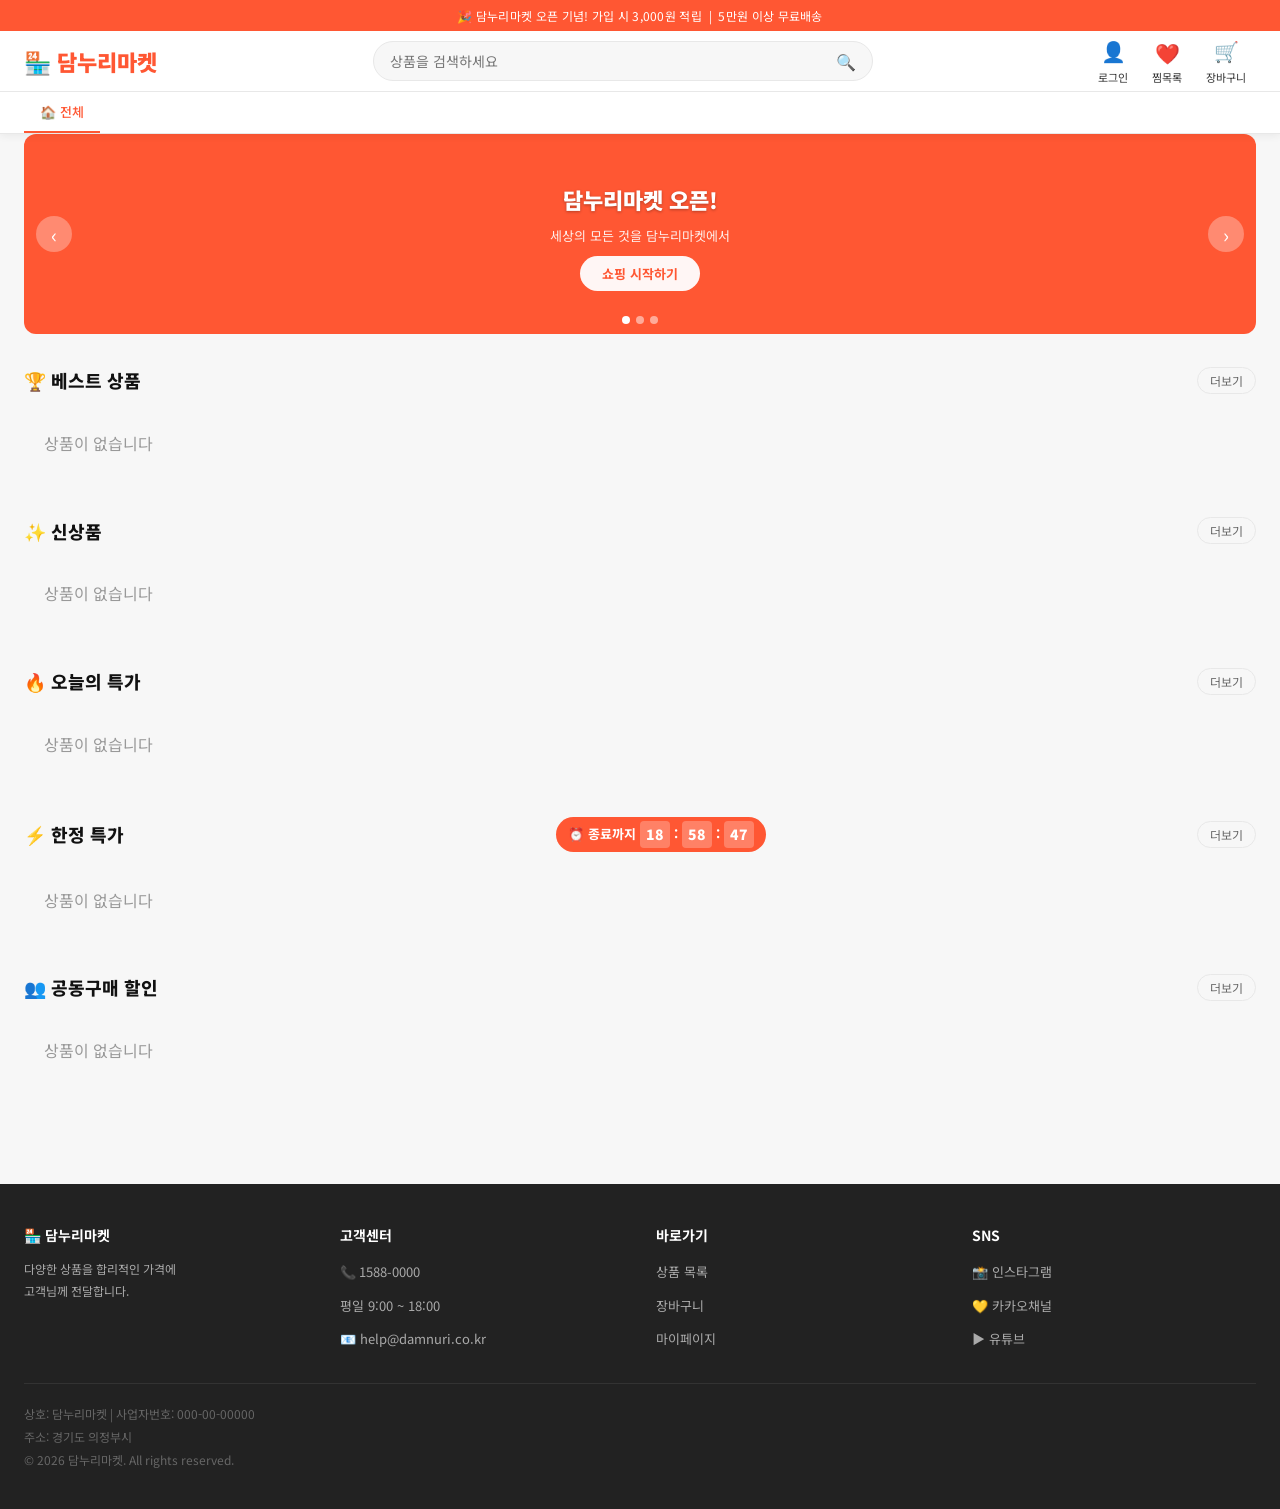
==== index.html @ 6e429907 "Update index.html" ====
<!DOCTYPE html>
<html lang="ko">
<head>
  <meta charset="UTF-8">
  <meta http-equiv="Content-Security-Policy" content="upgrade-insecure-requests">
  <meta name="viewport" content="width=device-width, initial-scale=1.0">
  <title>담누리마켓 - 종합쇼핑몰</title>
  <link rel="preconnect" href="https://fonts.googleapis.com">
  <link href="https://fonts.googleapis.com/css2?family=Noto+Sans+KR:wght@300;400;500;600;700;800;900&display=swap" rel="stylesheet">
  <link rel="stylesheet" href="css/style.css">
  <style>
    .header-nav { overflow: visible !important; position: relative; z-index: 200; }
    .nav-inner  { overflow: visible !important; }
    .nav-item-wrap { position: relative; display: inline-block; }
    .nav-dropdown {
      display: none; position: absolute; top: 100%; left: 50%;
      transform: translateX(-50%);
      background: #fff; border: 1px solid #e8e8e8; border-radius: 10px;
      box-shadow: 0 8px 24px rgba(0,0,0,0.15);
      min-width: 130px; z-index: 9999; padding: 6px 0;
    }
    .nav-item-wrap:hover .nav-dropdown { display: block; }
    .nav-dropdown::before {
      content:''; position:absolute; top:-6px; left:50%; transform:translateX(-50%);
      border-left:6px solid transparent; border-right:6px solid transparent;
      border-bottom:6px solid #e8e8e8;
    }
    .nav-dropdown::after {
      content:''; position:absolute; top:-5px; left:50%; transform:translateX(-50%);
      border-left:6px solid transparent; border-right:6px solid transparent;
      border-bottom:6px solid #fff;
    }
    .nav-dropdown-item {
      display:block; width:100%; padding:8px 16px; font-size:13px; font-weight:500;
      color:#333; background:none; border:none; text-align:left; cursor:pointer;
      white-space:nowrap; font-family:'Noto Sans KR',sans-serif;
    }
    .nav-dropdown-item:hover { background:#fff3f0; color:#FF5733; }
    .nav-item.has-sub::after { content:' ▾'; font-size:10px; opacity:0.6; }
    .flash-header {
      display: flex; align-items: center; justify-content: space-between;
      margin-bottom: 16px;
    }
    .flash-timer {
      display: flex; align-items: center; gap: 4px;
      background: #FF5733; color: #fff;
      padding: 4px 12px; border-radius: 20px;
      font-size: 13px; font-weight: 700;
    }
    .timer-block {
      background: rgba(255,255,255,0.25); border-radius: 4px;
      padding: 2px 6px; font-size: 14px; font-weight: 900;
      min-width: 26px; text-align: center;
    }
    .group-buy-card {
      background: #fff; border: 1px solid #e8e8e8; border-radius: 12px;
      overflow: hidden; cursor: pointer;
      transition: transform 0.2s, box-shadow 0.2s;
    }
    .group-buy-card:hover { transform: translateY(-3px); box-shadow: 0 8px 20px rgba(0,0,0,0.1); }
    .group-buy-img  { width:100%; aspect-ratio:1; object-fit:cover; display:block; }
    .group-buy-info { padding: 12px; }
    .group-buy-badge {
      display: inline-block; background: #4CAF50; color: #fff;
      font-size: 11px; font-weight: 700; padding: 2px 8px;
      border-radius: 4px; margin-bottom: 6px;
    }
    .group-buy-name  { font-size:14px; font-weight:700; margin-bottom:6px; line-height:1.4; }
    .group-buy-bar   { height:6px; background:#f0f0f0; border-radius:3px; overflow:hidden; margin:8px 0 4px; }
    .group-buy-fill  { height:100%; background:linear-gradient(90deg,#4CAF50,#8BC34A); border-radius:3px; }
    .group-buy-pct   { display:flex; justify-content:space-between; font-size:11px; color:#999; }
    .group-buy-price { display:flex; align-items:baseline; gap:6px; margin-top:6px; }
    .group-buy-sale  { font-size:16px; font-weight:900; color:#FF5733; }
    .group-buy-original { font-size:12px; color:#999; text-decoration:line-through; }
    .group-buy-discount { font-size:12px; font-weight:700; color:#FF5733; }
  </style>
</head>
<body>

<!-- HEADER -->
<header class="header">
  <div class="header-notice">
    🎉 담누리마켓 오픈 기념! 가입 시 3,000원 적립 &nbsp;|&nbsp; 5만원 이상 무료배송
  </div>
  <div class="header-main">
    <a href="index.html" class="header-logo">
      <span>🏪</span><span id="store-name">담누리마켓</span>
    </a>
    <div class="header-search">
      <div class="search-bar" onclick="Search.open()">
        <input type="text" placeholder="상품을 검색하세요" readonly>
        <button>🔍</button>
      </div>
    </div>
    <div class="header-icons">
      <a href="mypage.html" class="header-icon"><span class="icon-emoji">👤</span><span>로그인</span></a>
      <button class="header-icon" onclick="alert('찜목록 기능은 로그인 후 사용 가능합니다')">
        <span class="icon-emoji">❤️</span><span>찜목록</span>
      </button>
      <a href="cart.html" class="header-icon">
        <span class="icon-emoji">🛒</span><span>장바구니</span>
        <span class="cart-badge">0</span>
      </a>
    </div>
  </div>
  <nav class="header-nav">
    <div class="nav-inner" id="main-nav">
      <div class="nav-item-wrap">
        <button class="nav-item active" onclick="location.href='products.html'">🏠 전체</button>
      </div>
    </div>
  </nav>
</header>

<!-- 검색 모달 -->
<div class="search-modal" id="search-modal">
  <div class="search-modal-box">
    <div class="search-modal-header">
      <span>🔍</span>
      <input type="text" class="search-modal-input" id="search-input"
        placeholder="어떤 상품을 찾으시나요?"
        oninput="Search.run(this.value)"
        onkeydown="if(event.key==='Escape') Search.close()">
      <button class="search-modal-close" onclick="Search.close()">✕</button>
    </div>
    <div id="search-results"><p class="search-empty">검색어를 입력하세요</p></div>
  </div>
</div>

<main>
  <div class="main-wrap">

    <!-- 배너 (구글시트 연동) -->
    <div id="banner-wrap" style="overflow:hidden;border-radius:12px;position:relative;margin-bottom:32px;height:200px;background:#eee;">
      <div id="banner-slider" style="display:flex;height:200px;transition:transform 0.4s ease;"></div>
      <button onclick="BC.prev()" style="position:absolute;left:12px;top:50%;transform:translateY(-50%);background:rgba(255,255,255,0.3);border:none;border-radius:50%;width:36px;height:36px;font-size:20px;cursor:pointer;color:#fff;z-index:10;">&#8249;</button>
      <button onclick="BC.next()" style="position:absolute;right:12px;top:50%;transform:translateY(-50%);background:rgba(255,255,255,0.3);border:none;border-radius:50%;width:36px;height:36px;font-size:20px;cursor:pointer;color:#fff;z-index:10;">&#8250;</button>
      <div id="banner-dots" style="position:absolute;bottom:10px;left:50%;transform:translateX(-50%);display:flex;gap:6px;z-index:10;"></div>
    </div>

    <!-- 베스트 상품 -->
    <section class="section">
      <div class="section-header">
        <h2 class="section-title">🏆 베스트 상품</h2>
        <button class="section-more" onclick="location.href='products.html?filter=best'">더보기</button>
      </div>
      <div class="product-grid" id="best-products">
        <div class="skeleton skeleton-card"></div>
        <div class="skeleton skeleton-card"></div>
        <div class="skeleton skeleton-card"></div>
        <div class="skeleton skeleton-card"></div>
      </div>
    </section>

    <!-- 신상품 -->
    <section class="section">
      <div class="section-header">
        <h2 class="section-title">✨ 신상품</h2>
        <button class="section-more" onclick="location.href='products.html?filter=new'">더보기</button>
      </div>
      <div class="product-grid" id="new-products">
        <div class="skeleton skeleton-card"></div>
        <div class="skeleton skeleton-card"></div>
        <div class="skeleton skeleton-card"></div>
        <div class="skeleton skeleton-card"></div>
      </div>
    </section>

    <!-- 오늘의 특가 -->
    <section class="section">
      <div class="section-header">
        <h2 class="section-title">🔥 오늘의 특가</h2>
        <button class="section-more" onclick="location.href='products.html?filter=sale'">더보기</button>
      </div>
      <div class="product-grid" id="sale-products">
        <div class="skeleton skeleton-card"></div>
        <div class="skeleton skeleton-card"></div>
        <div class="skeleton skeleton-card"></div>
        <div class="skeleton skeleton-card"></div>
      </div>
    </section>

    <!-- 한정 특가 -->
    <section class="section">
      <div class="flash-header">
        <h2 class="section-title">⚡ 한정 특가</h2>
        <div class="flash-timer">
          ⏰ 종료까지
          <span class="timer-block" id="timer-h">00</span>:
          <span class="timer-block" id="timer-m">00</span>:
          <span class="timer-block" id="timer-s">00</span>
        </div>
        <button class="section-more" onclick="location.href='products.html?filter=sale'">더보기</button>
      </div>
      <div class="product-grid" id="flash-products">
        <div class="skeleton skeleton-card"></div>
        <div class="skeleton skeleton-card"></div>
        <div class="skeleton skeleton-card"></div>
        <div class="skeleton skeleton-card"></div>
      </div>
    </section>

    <!-- 공동구매 -->
    <section class="section">
      <div class="section-header">
        <h2 class="section-title">👥 공동구매 할인</h2>
        <button class="section-more" onclick="location.href='products.html'">더보기</button>
      </div>
      <div class="product-grid" id="group-products">
        <div class="skeleton skeleton-card"></div>
        <div class="skeleton skeleton-card"></div>
        <div class="skeleton skeleton-card"></div>
        <div class="skeleton skeleton-card"></div>
      </div>
    </section>

  </div>
</main>

<!-- FOOTER -->
<footer class="footer">
  <div class="footer-inner">
    <div>
      <h4 id="footer-store-name">🏪 담누리마켓</h4>
      <p style="font-size:12px;line-height:1.8;margin-top:8px;color:#aaa;">
        다양한 상품을 합리적인 가격에<br>고객님께 전달합니다.
      </p>
    </div>
    <div>
      <h4>고객센터</h4>
      <ul>
        <li><a href="#" id="footer-phone">📞 1588-0000</a></li>
        <li><a href="#">평일 9:00 ~ 18:00</a></li>
        <li><a href="#" id="footer-email">📧 help@damnuri.co.kr</a></li>
      </ul>
    </div>
    <div>
      <h4>바로가기</h4>
      <ul>
        <li><a href="products.html">상품 목록</a></li>
        <li><a href="cart.html">장바구니</a></li>
        <li><a href="mypage.html">마이페이지</a></li>
      </ul>
    </div>
    <div>
      <h4>SNS</h4>
      <ul>
        <li><a href="#">📸 인스타그램</a></li>
        <li><a href="#">💛 카카오채널</a></li>
        <li><a href="#">▶ 유튜브</a></li>
      </ul>
    </div>
  </div>

  <!-- 사업자 정보 (구글시트 자동 반영) -->
  <div class="footer-bottom">
    <p id="footer-biz">상호: 담누리마켓 | 사업자번호: 000-00-00000</p>
    <p id="footer-addr" style="margin-top:4px;">주소: 경기도 의정부시</p>
    <p id="footer-copy" style="margin-top:4px;">© 2026 담누리마켓. All rights reserved.</p>
  </div>
</footer>

<!-- 스크립트 (인라인 없음 - CSP 안전) -->
<script src="js/config.js"></script>
<script src="js/sheets.js"></script>
<script src="js/app.js"></script>
<script src="js/main.js"></script>

</body>
</html>
---- css/style.css ----
/* ============================================================
   🎨 메인 스타일시트 - style.css
   ============================================================ */

/* ---- CSS 변수 (테마 설정) ---- */
:root {
  --accent: #FF5733;
  --accent-dark: #E04020;
  --accent-light: #fff5f3;
  --black: #111111;
  --gray-dark: #333333;
  --gray: #666666;
  --gray-light: #999999;
  --border: #e8e8e8;
  --bg: #f7f7f7;
  --white: #ffffff;
  --radius: 10px;
  --shadow: 0 2px 16px rgba(0,0,0,0.08);
  --shadow-hover: 0 8px 32px rgba(0,0,0,0.14);
  --transition: all 0.25s ease;
  --header-h: 60px;
  --font-main: 'Noto Sans KR', sans-serif;
}

/* ---- 기본 리셋 ---- */
*, *::before, *::after { box-sizing: border-box; margin: 0; padding: 0; }
html { scroll-behavior: smooth; }
body {
  font-family: var(--font-main);
  color: var(--black);
  background: var(--bg);
  line-height: 1.6;
  -webkit-font-smoothing: antialiased;
}
a { color: inherit; text-decoration: none; }
img { max-width: 100%; display: block; }
button { cursor: pointer; font-family: var(--font-main); }
input, select { font-family: var(--font-main); }
ul { list-style: none; }

/* ============================================================
   HEADER
   ============================================================ */
.header {
  position: sticky;
  top: 0;
  z-index: 500;
  background: var(--white);
  border-bottom: 1px solid var(--border);
  box-shadow: 0 2px 8px rgba(0,0,0,0.06);
}

/* 상단 공지 바 */
.header-notice {
  background: var(--accent);
  color: #fff;
  text-align: center;
  font-size: 12px;
  padding: 6px 16px;
  letter-spacing: 0.3px;
}

/* 메인 헤더 */
.header-main {
  display: flex;
  align-items: center;
  gap: 16px;
  padding: 0 24px;
  height: var(--header-h);
  max-width: 1280px;
  margin: 0 auto;
}

.header-logo {
  font-size: 22px;
  font-weight: 900;
  color: var(--accent);
  white-space: nowrap;
  display: flex;
  align-items: center;
  gap: 6px;
  flex-shrink: 0;
}

/* 검색바 */
.header-search {
  flex: 1;
  max-width: 500px;
  margin: 0 auto;
}
.search-bar {
  display: flex;
  align-items: center;
  background: var(--bg);
  border: 1.5px solid var(--border);
  border-radius: 24px;
  padding: 0 16px;
  height: 40px;
  transition: var(--transition);
}
.search-bar:focus-within {
  border-color: var(--accent);
  background: #fff;
  box-shadow: 0 0 0 3px rgba(255,87,51,0.08);
}
.search-bar input {
  flex: 1;
  border: none;
  background: none;
  outline: none;
  font-size: 14px;
  color: var(--black);
}
.search-bar button {
  background: none;
  border: none;
  font-size: 16px;
  color: var(--gray);
  padding: 0;
}

/* 헤더 아이콘 */
.header-icons {
  display: flex;
  align-items: center;
  gap: 4px;
  flex-shrink: 0;
}
.header-icon {
  position: relative;
  display: flex;
  flex-direction: column;
  align-items: center;
  gap: 2px;
  padding: 6px 10px;
  border: none;
  background: none;
  color: var(--gray-dark);
  font-size: 11px;
  border-radius: 8px;
  transition: var(--transition);
}
.header-icon:hover { background: var(--bg); color: var(--accent); }
.header-icon .icon-emoji { font-size: 20px; }
.cart-badge {
  position: absolute;
  top: 2px; right: 4px;
  background: var(--accent);
  color: #fff;
  font-size: 10px;
  font-weight: 700;
  width: 18px; height: 18px;
  border-radius: 50%;
  display: none;
  align-items: center;
  justify-content: center;
  border: 2px solid #fff;
}

/* 카테고리 네비 */
.header-nav {
  border-top: 1px solid var(--border);
  background: var(--white);
}
.nav-inner {
  max-width: 1280px;
  margin: 0 auto;
  padding: 0 24px;
  display: flex;
  align-items: center;
  gap: 0;
  overflow-x: auto;
  scrollbar-width: none;
}
.nav-inner::-webkit-scrollbar { display: none; }
.nav-item {
  display: flex;
  align-items: center;
  gap: 4px;
  padding: 10px 16px;
  font-size: 13px;
  font-weight: 500;
  color: var(--gray-dark);
  border: none;
  background: none;
  white-space: nowrap;
  border-bottom: 2px solid transparent;
  transition: var(--transition);
}
.nav-item:hover, .nav-item.active {
  color: var(--accent);
  border-bottom-color: var(--accent);
}

/* ============================================================
   메인 레이아웃
   ============================================================ */
.main-wrap {
  max-width: 1280px;
  margin: 0 auto;
  padding: 0 24px 60px;
}

/* ============================================================
   히어로 배너 슬라이더
   ============================================================ */
.banner-wrap {
  margin: 20px 0 32px;
  border-radius: var(--radius);
  overflow: hidden;
  position: relative;
  background: var(--accent);
  aspect-ratio: 16/5;
  min-height: 200px;
}
.banner-slider { display: flex; height: 100%; transition: transform 0.5s ease; }
.banner-slide {
  min-width: 100%;
  height: 100%;
  display: flex;
  align-items: center;
  justify-content: center;
  padding: 40px;
  text-align: center;
  position: relative;
  overflow: hidden;
}
.banner-slide img {
  position: absolute;
  inset: 0;
  width: 100%;
  height: 100%;
  object-fit: cover;
}
.banner-content {
  position: relative;
  z-index: 1;
  color: #fff;
}
.banner-content h2 { font-size: clamp(20px, 4vw, 40px); font-weight: 900; line-height: 1.2; margin-bottom: 8px; }
.banner-content p { font-size: clamp(13px, 2vw, 16px); opacity: 0.9; margin-bottom: 20px; }
.banner-btn {
  display: inline-block;
  background: #fff;
  color: var(--accent);
  font-size: 13px;
  font-weight: 700;
  padding: 10px 24px;
  border-radius: 24px;
  border: none;
  cursor: pointer;
  transition: var(--transition);
}
.banner-btn:hover { transform: translateY(-2px); box-shadow: 0 4px 16px rgba(0,0,0,0.2); }

/* 배너 컨트롤 */
.banner-dots {
  position: absolute;
  bottom: 12px; left: 50%;
  transform: translateX(-50%);
  display: flex; gap: 6px;
}
.banner-dot {
  width: 6px; height: 6px;
  border-radius: 3px;
  background: rgba(255,255,255,0.5);
  border: none;
  cursor: pointer;
  transition: var(--transition);
}
.banner-dot.active { width: 20px; background: #fff; }
.banner-arrow {
  position: absolute;
  top: 50%; transform: translateY(-50%);
  background: rgba(255,255,255,0.3);
  border: none;
  color: #fff;
  width: 36px; height: 36px;
  border-radius: 50%;
  font-size: 16px;
  display: flex;
  align-items: center;
  justify-content: center;
  cursor: pointer;
  backdrop-filter: blur(4px);
  transition: var(--transition);
}
.banner-arrow:hover { background: rgba(255,255,255,0.5); }
.banner-prev { left: 12px; }
.banner-next { right: 12px; }

/* ============================================================
   섹션 공통
   ============================================================ */
.section { margin-bottom: 40px; }
.section-header {
  display: flex;
  align-items: center;
  justify-content: space-between;
  margin-bottom: 16px;
}
.section-title {
  font-size: 18px;
  font-weight: 800;
  display: flex;
  align-items: center;
  gap: 8px;
}
.section-more {
  font-size: 12px;
  color: var(--gray);
  border: 1px solid var(--border);
  border-radius: 16px;
  padding: 4px 12px;
  background: none;
  transition: var(--transition);
}
.section-more:hover { border-color: var(--accent); color: var(--accent); }

/* 카테고리 그리드 */
.category-grid {
  display: grid;
  grid-template-columns: repeat(auto-fill, minmax(90px, 1fr));
  gap: 12px;
}
.category-card {
  display: flex;
  flex-direction: column;
  align-items: center;
  gap: 8px;
  padding: 16px 8px;
  background: var(--white);
  border: 1px solid var(--border);
  border-radius: var(--radius);
  cursor: pointer;
  transition: var(--transition);
  text-align: center;
}
.category-card:hover {
  border-color: var(--accent);
  box-shadow: var(--shadow);
  transform: translateY(-2px);
}
.category-card .cat-icon { font-size: 28px; }
.category-card .cat-name { font-size: 12px; font-weight: 600; color: var(--gray-dark); }

/* 상품 그리드 */
.product-grid {
  display: grid;
  grid-template-columns: repeat(auto-fill, minmax(200px, 1fr));
  gap: 16px;
}

/* 상품 카드 */
.product-card {
  background: var(--white);
  border-radius: var(--radius);
  overflow: hidden;
  border: 1px solid var(--border);
  cursor: pointer;
  transition: var(--transition);
  position: relative;
}
.product-card:hover {
  box-shadow: var(--shadow-hover);
  transform: translateY(-4px);
  border-color: rgba(255,87,51,0.2);
}
.product-img-wrap {
  position: relative;
  aspect-ratio: 1;
  overflow: hidden;
  background: var(--bg);
}
.product-img-wrap img {
  width: 100%; height: 100%;
  object-fit: cover;
  transition: transform 0.4s ease;
}
.product-card:hover .product-img-wrap img { transform: scale(1.05); }

/* 뱃지 */
.product-badge {
  position: absolute;
  top: 8px; left: 8px;
  font-size: 10px;
  font-weight: 800;
  padding: 3px 8px;
  border-radius: 4px;
  letter-spacing: 0.5px;
}
.badge-new { background: #111; color: #fff; }
.badge-best { background: var(--accent); color: #fff; }
.badge-sale { background: #FF0033; color: #fff; }
.badge-hot { background: #FF6B00; color: #fff; }

/* 위시리스트 버튼 */
.product-wish {
  position: absolute;
  top: 8px; right: 8px;
  background: rgba(255,255,255,0.9);
  border: none;
  border-radius: 50%;
  width: 32px; height: 32px;
  display: flex;
  align-items: center;
  justify-content: center;
  font-size: 16px;
  opacity: 0;
  transition: var(--transition);
  backdrop-filter: blur(4px);
}
.product-card:hover .product-wish { opacity: 1; }
.product-wish:hover { transform: scale(1.1); }

/* 빠른 담기 버튼 */
.product-quick-add {
  position: absolute;
  bottom: 0; left: 0; right: 0;
  background: rgba(255,87,51,0.95);
  color: #fff;
  border: none;
  padding: 10px;
  font-size: 13px;
  font-weight: 700;
  transform: translateY(100%);
  transition: var(--transition);
  backdrop-filter: blur(4px);
}
.product-card:hover .product-quick-add { transform: translateY(0); }

/* 상품 정보 */
.product-info { padding: 12px; }
.product-category { font-size: 11px; color: var(--gray-light); margin-bottom: 4px; }
.product-name {
  font-size: 14px;
  font-weight: 600;
  color: var(--gray-dark);
  line-height: 1.4;
  overflow: hidden;
  display: -webkit-box;
  -webkit-line-clamp: 2;
  -webkit-box-orient: vertical;
  margin-bottom: 8px;
}
.product-price { display: flex; align-items: center; gap: 6px; flex-wrap: wrap; }
.price-sale { font-size: 16px; font-weight: 800; color: var(--black); }
.price-original { font-size: 12px; color: var(--gray-light); text-decoration: line-through; }
.price-discount { font-size: 12px; font-weight: 800; color: var(--accent); }

/* ============================================================
   팝업
   ============================================================ */
.popup-overlay {
  position: fixed;
  inset: 0;
  background: rgba(0,0,0,0.5);
  z-index: 1000;
  display: flex;
  align-items: center;
  justify-content: center;
  opacity: 0;
  transition: opacity 0.3s;
  padding: 20px;
  backdrop-filter: blur(4px);
}
.popup-overlay.active { opacity: 1; }

.popup-box {
  background: var(--white);
  border-radius: 12px;
  overflow: hidden;
  width: 100%;
  position: relative;
  box-shadow: 0 20px 60px rgba(0,0,0,0.3);
  transform: scale(0.95);
  transition: transform 0.3s;
  max-height: 90vh;
  overflow-y: auto;
}
.popup-overlay.active .popup-box { transform: scale(1); }

.popup-close {
  position: absolute;
  top: 12px; right: 12px;
  background: rgba(0,0,0,0.6);
  color: #fff;
  border: none;
  width: 28px; height: 28px;
  border-radius: 50%;
  font-size: 12px;
  z-index: 10;
  display: flex;
  align-items: center;
  justify-content: center;
  transition: var(--transition);
}
.popup-close:hover { background: var(--black); }

.popup-content { padding: 32px; text-align: center; }
.popup-content h3 { font-size: 20px; font-weight: 800; margin-bottom: 12px; }
.popup-content p { color: var(--gray); line-height: 1.7; }
.popup-btn {
  display: inline-block;
  margin-top: 20px;
  background: var(--accent);
  color: #fff;
  padding: 12px 28px;
  border-radius: 8px;
  font-weight: 700;
}

.popup-footer {
  display: flex;
  align-items: center;
  justify-content: space-between;
  padding: 12px 16px;
  background: var(--bg);
  border-top: 1px solid var(--border);
}
.popup-today { display: flex; align-items: center; gap: 6px; font-size: 13px; color: var(--gray); cursor: pointer; }
.popup-footer button {
  background: none;
  border: 1px solid var(--border);
  padding: 6px 16px;
  border-radius: 6px;
  font-size: 13px;
  color: var(--gray);
}

/* 상품 팝업 */
.popup-product { max-width: 800px !important; }
.popup-product-inner { display: grid; grid-template-columns: 1fr 1fr; }
.popup-product-img { position: relative; aspect-ratio: 1; }
.popup-product-img img { width: 100%; height: 100%; object-fit: cover; }
.popup-product-info { padding: 28px; overflow-y: auto; }
.popup-category { font-size: 12px; color: var(--gray-light); margin-bottom: 6px; }
.popup-product-name { font-size: 18px; font-weight: 800; margin-bottom: 12px; line-height: 1.4; }
.popup-price { display: flex; align-items: baseline; gap: 8px; margin-bottom: 16px; }
.popup-price .price-sale { font-size: 24px; }
.popup-desc { font-size: 13px; color: var(--gray); line-height: 1.7; margin-bottom: 20px; border-top: 1px solid var(--border); padding-top: 16px; }
.popup-qty { display: flex; align-items: center; gap: 12px; margin-bottom: 16px; }
.popup-qty label { font-size: 13px; font-weight: 600; }
.qty-control { display: flex; align-items: center; border: 1px solid var(--border); border-radius: 6px; overflow: hidden; }
.qty-control button { padding: 8px 12px; background: var(--bg); border: none; font-size: 16px; color: var(--gray-dark); }
.qty-control input { width: 48px; text-align: center; border: none; border-left: 1px solid var(--border); border-right: 1px solid var(--border); font-size: 14px; font-weight: 600; padding: 8px 0; }
.popup-actions { display: grid; grid-template-columns: 1fr 1fr; gap: 8px; margin-bottom: 12px; }
.btn-cart {
  padding: 12px;
  border: 2px solid var(--accent);
  background: #fff;
  color: var(--accent);
  border-radius: 8px;
  font-size: 13px;
  font-weight: 700;
  transition: var(--transition);
}
.btn-cart:hover { background: var(--accent-light); }
.btn-buy {
  padding: 12px;
  background: var(--accent);
  color: #fff;
  border: none;
  border-radius: 8px;
  font-size: 13px;
  font-weight: 700;
  transition: var(--transition);
}
.btn-buy:hover { background: var(--accent-dark); }
.popup-detail-link { font-size: 12px; color: var(--gray-light); display: block; text-align: center; }
.popup-detail-link:hover { color: var(--accent); }

/* ============================================================
   검색 모달
   ============================================================ */
.search-modal {
  position: fixed;
  inset: 0;
  background: rgba(0,0,0,0.5);
  z-index: 900;
  display: none;
  align-items: flex-start;
  justify-content: center;
  padding-top: 80px;
}
.search-modal.active { display: flex; }
.search-modal-box {
  background: var(--white);
  border-radius: 12px;
  width: 100%;
  max-width: 600px;
  overflow: hidden;
  box-shadow: var(--shadow-hover);
}
.search-modal-header {
  display: flex;
  align-items: center;
  padding: 16px;
  border-bottom: 1px solid var(--border);
  gap: 12px;
}
.search-modal-input {
  flex: 1;
  border: none;
  outline: none;
  font-size: 16px;
  font-family: var(--font-main);
  color: var(--black);
}
.search-modal-close { background: none; border: none; font-size: 18px; color: var(--gray); }
#search-results { max-height: 400px; overflow-y: auto; }
.search-item {
  display: flex;
  align-items: center;
  gap: 12px;
  padding: 12px 16px;
  cursor: pointer;
  transition: var(--transition);
  border-bottom: 1px solid var(--border);
}
.search-item:hover { background: var(--bg); }
.search-item img { width: 48px; height: 48px; object-fit: cover; border-radius: 6px; }
.search-item-name { font-size: 14px; font-weight: 600; margin-bottom: 2px; }
.search-item-price { font-size: 13px; color: var(--accent); font-weight: 700; }
.search-empty { padding: 32px; text-align: center; color: var(--gray); font-size: 14px; }

/* ============================================================
   장바구니 토스트
   ============================================================ */
.cart-toast {
  position: fixed;
  bottom: 24px; left: 50%;
  transform: translateX(-50%) translateY(80px);
  background: var(--black);
  color: #fff;
  padding: 12px 24px;
  border-radius: 24px;
  font-size: 14px;
  font-weight: 500;
  z-index: 2000;
  transition: transform 0.3s ease;
  white-space: nowrap;
  display: flex;
  align-items: center;
  gap: 8px;
  box-shadow: 0 8px 24px rgba(0,0,0,0.3);
}
.cart-toast.show { transform: translateX(-50%) translateY(0); }

/* ============================================================
   푸터
   ============================================================ */
.footer {
  background: #222;
  color: #aaa;
  padding: 40px 24px;
}
.footer-inner {
  max-width: 1280px;
  margin: 0 auto;
  display: grid;
  grid-template-columns: repeat(auto-fit, minmax(200px, 1fr));
  gap: 32px;
  margin-bottom: 32px;
}
.footer h4 { color: #fff; font-size: 14px; font-weight: 700; margin-bottom: 12px; }
.footer ul { display: flex; flex-direction: column; gap: 8px; }
.footer ul li a { font-size: 13px; color: #aaa; transition: var(--transition); }
.footer ul li a:hover { color: var(--accent); }
.footer-bottom {
  max-width: 1280px;
  margin: 0 auto;
  border-top: 1px solid #333;
  padding-top: 20px;
  font-size: 12px;
  color: #666;
}

/* ============================================================
   로딩 스켈레톤
   ============================================================ */
.skeleton {
  background: linear-gradient(90deg, #f0f0f0 25%, #e0e0e0 50%, #f0f0f0 75%);
  background-size: 200% 100%;
  animation: shimmer 1.5s infinite;
  border-radius: 6px;
}
@keyframes shimmer {
  0% { background-position: 200% 0; }
  100% { background-position: -200% 0; }
}
.skeleton-card { height: 300px; border-radius: var(--radius); }

/* ============================================================
   반응형
   ============================================================ */
@media (max-width: 768px) {
  .header-main { padding: 0 16px; }
  .main-wrap { padding: 0 16px 40px; }
  .banner-wrap { aspect-ratio: 4/3; }
  .product-grid { grid-template-columns: repeat(2, 1fr); gap: 10px; }
  .popup-product-inner { grid-template-columns: 1fr; }
  .popup-product-img { aspect-ratio: 4/3; }
  .category-grid { grid-template-columns: repeat(auto-fill, minmax(70px, 1fr)); }
  .header-icon span:last-child { display: none; }
}

@media (max-width: 480px) {
  .product-grid { grid-template-columns: repeat(2, 1fr); gap: 8px; }
  .section-title { font-size: 15px; }
}
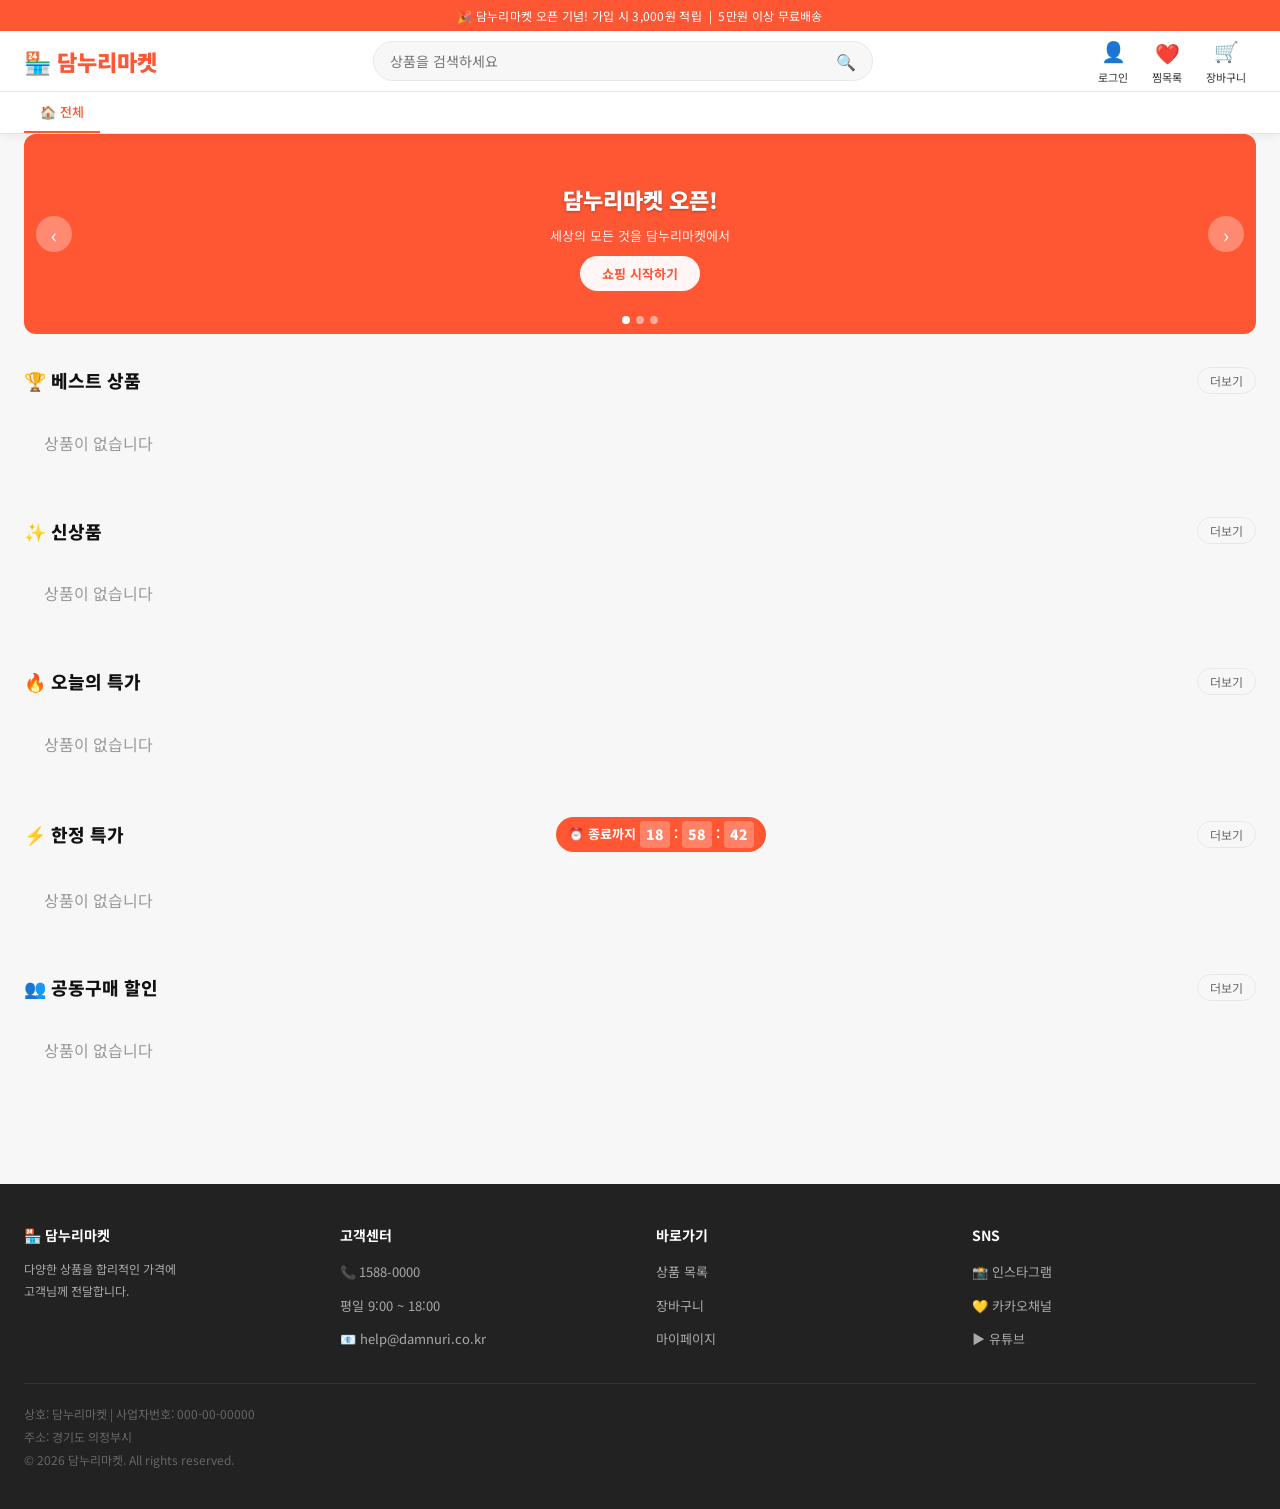
==== commit 6bb9d1dc: "Update index.html" ====
--- a/index.html
+++ b/index.html
@@ -2,7 +2,7 @@
 <html lang="ko">
 <head>
   <meta charset="UTF-8">
-  <meta http-equiv="Content-Security-Policy" content="upgrade-insecure-requests">
+  <meta http-equiv="Content-Security-Policy" content="upgrade-insecure-requests; script-src 'self' 'unsafe-eval' 'unsafe-inline' https:">
   <meta name="viewport" content="width=device-width, initial-scale=1.0">
   <title>담누리마켓 - 종합쇼핑몰</title>
   <link rel="preconnect" href="https://fonts.googleapis.com">
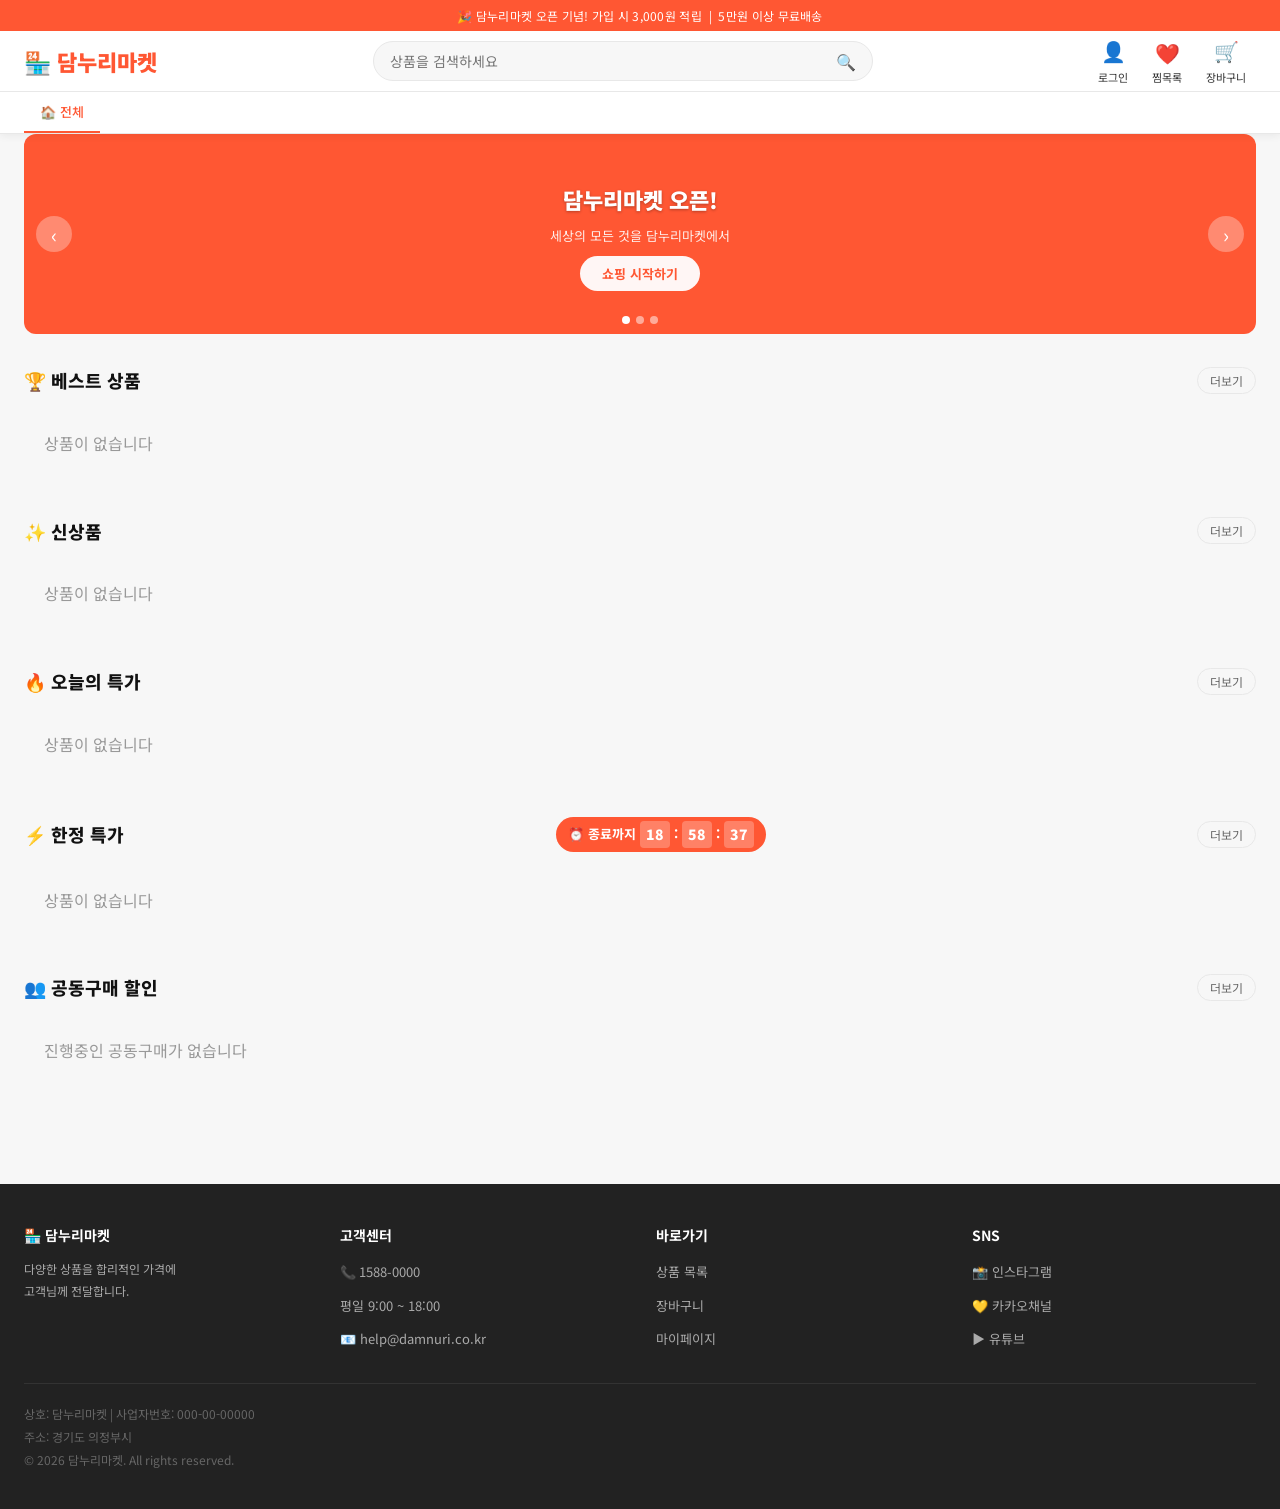
==== commit 7ddca56c: "Update index.html" ====
--- a/index.html
+++ b/index.html
@@ -93,7 +93,7 @@
       </div>
     </div>
     <div class="header-icons">
-      <a href="mypage.html" class="header-icon"><span class="icon-emoji">👤</span><span>로그인</span></a>
+      <a href="mypage.html" class="header-icon" id="login-btn"><span class="icon-emoji">👤</span><span id="login-label">로그인</span></a>
       <button class="header-icon" onclick="alert('찜목록 기능은 로그인 후 사용 가능합니다')">
         <span class="icon-emoji">❤️</span><span>찜목록</span>
       </button>
@@ -260,11 +260,24 @@
   </div>
 </footer>
 
-<!-- 스크립트 (인라인 없음 - CSP 안전) -->
 <script src="js/config.js"></script>
 <script src="js/sheets.js"></script>
 <script src="js/app.js"></script>
 <script src="js/main.js"></script>
 
+<!-- ✅ 로그인 상태 헤더 반영 -->
+<script>
+(function() {
+  try {
+    const userData = sessionStorage.getItem('user');
+    if (!userData) return;
+    const user = JSON.parse(userData);
+    if (!user || !user.name) return;
+    const label = document.getElementById('login-label');
+    if (label) label.textContent = user.name + '님';
+  } catch(e) {}
+})();
+</script>
+
 </body>
 </html>
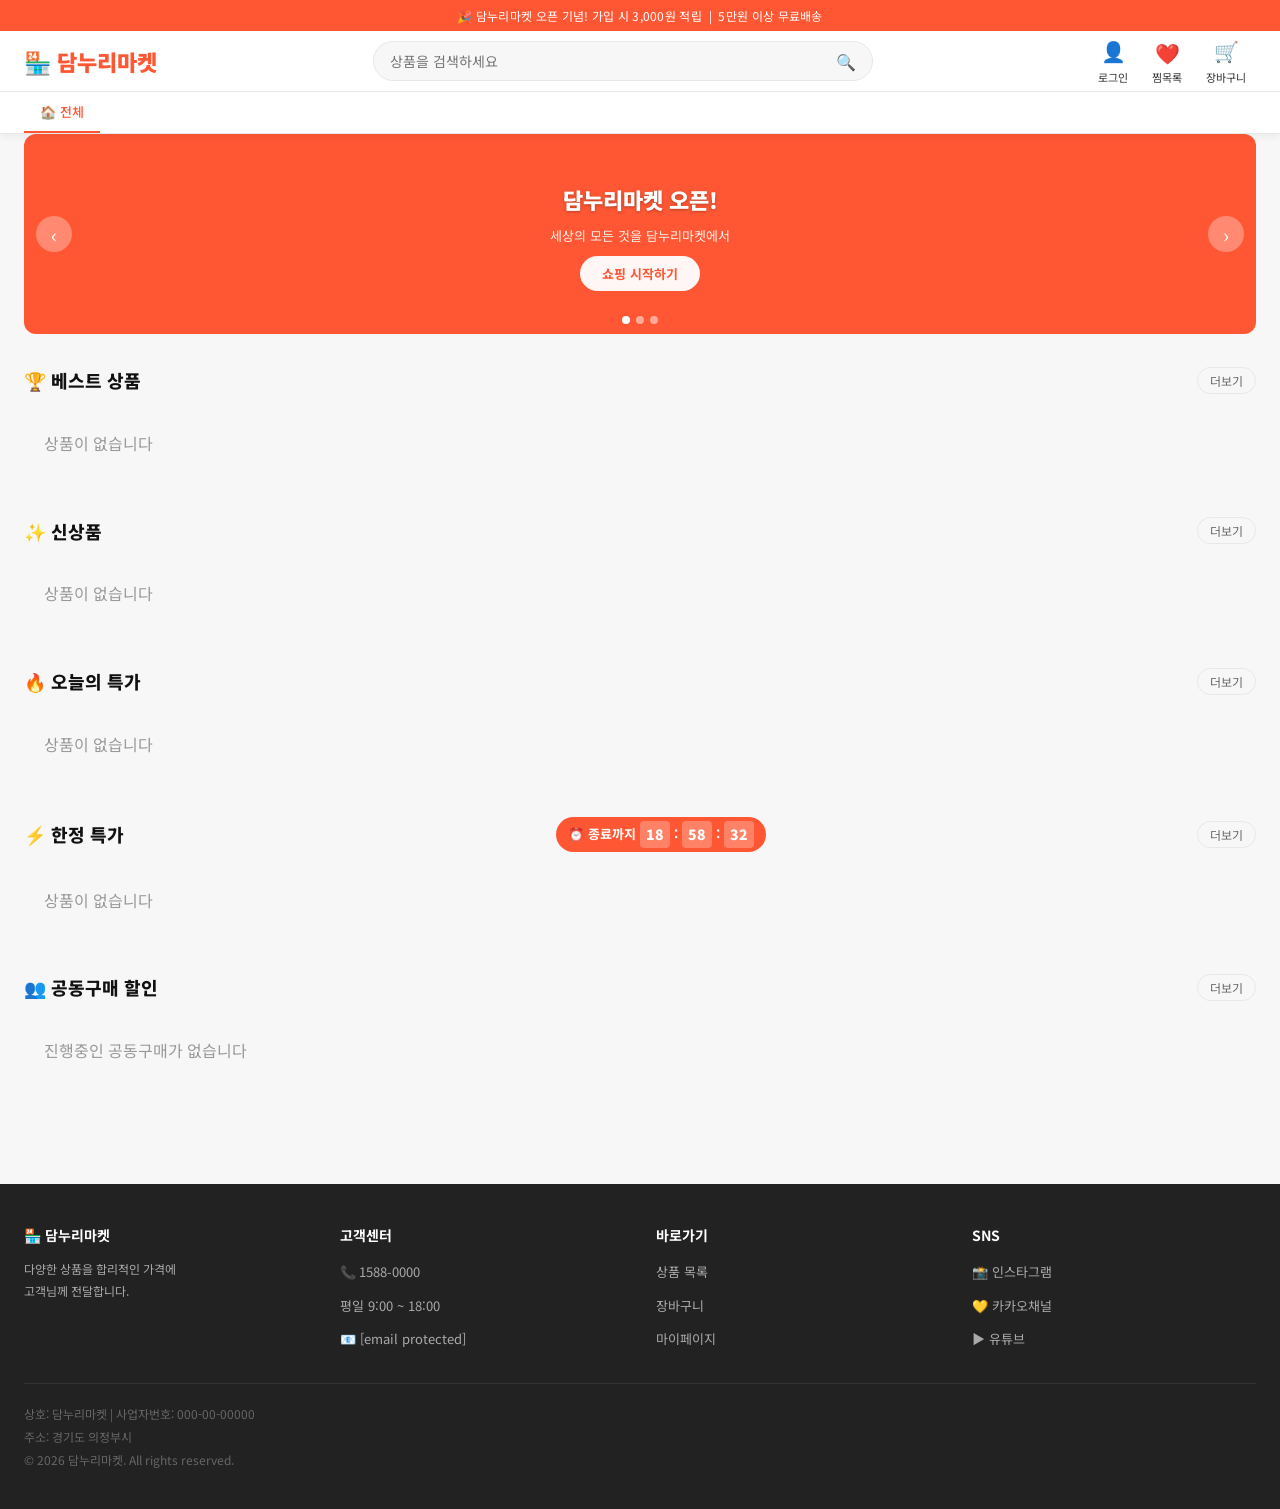
==== commit cf0ecbb0: "Update index.html" ====
--- a/index.html
+++ b/index.html
@@ -5,6 +5,13 @@
   <meta http-equiv="Content-Security-Policy" content="upgrade-insecure-requests; script-src 'self' 'unsafe-eval' 'unsafe-inline' https:">
   <meta name="viewport" content="width=device-width, initial-scale=1.0">
   <title>담누리마켓 - 종합쇼핑몰</title>
+  <meta property="og:type" content="website">
+  <meta property="og:site_name" content="담누리마켓">
+  <meta property="og:title" content="🏪 담누리마켓 - 담아서 누리는 쇼핑">
+  <meta property="og:description" content="신선하고 맛있는 먹거리부터 생활용품까지! 담누리마켓에서 쇼핑하세요 🛒">
+  <meta property="og:image" content="https://gasway.shop/images/og-image_jpg.png">
+  <meta property="og:url" content="https://gasway.shop">
+  <meta property="og:locale" content="ko_KR">
   <link rel="preconnect" href="https://fonts.googleapis.com">
   <link href="https://fonts.googleapis.com/css2?family=Noto+Sans+KR:wght@300;400;500;600;700;800;900&display=swap" rel="stylesheet">
   <link rel="stylesheet" href="css/style.css">
@@ -231,7 +238,7 @@
       <ul>
         <li><a href="#" id="footer-phone">📞 1588-0000</a></li>
         <li><a href="#">평일 9:00 ~ 18:00</a></li>
-        <li><a href="#" id="footer-email">📧 help@damnuri.co.kr</a></li>
+        <li><a href="#" id="footer-email">📧 <span class="__cf_email__" data-cfemail="deb6bbb2ae9ebabfb3b0abacb7f0bdb1f0b5ac">[email&#160;protected]</span></a></li>
       </ul>
     </div>
     <div>
@@ -260,7 +267,7 @@
   </div>
 </footer>
 
-<script src="js/config.js"></script>
+<script data-cfasync="false" src="/cdn-cgi/scripts/5c5dd728/cloudflare-static/email-decode.min.js"></script><script src="js/config.js"></script>
 <script src="js/sheets.js"></script>
 <script src="js/app.js"></script>
 <script src="js/main.js"></script>
@@ -271,13 +278,4 @@
   try {
     const userData = sessionStorage.getItem('user');
     if (!userData) return;
-    const user = JSON.parse(userData);
-    if (!user || !user.name) return;
-    const label = document.getElementById('login-label');
-    if (label) label.textContent = user.name + '님';
-  } catch(e) {}
-})();
-</script>
-
-</body>
-</html>
+    const user = JSON.parse(userData)
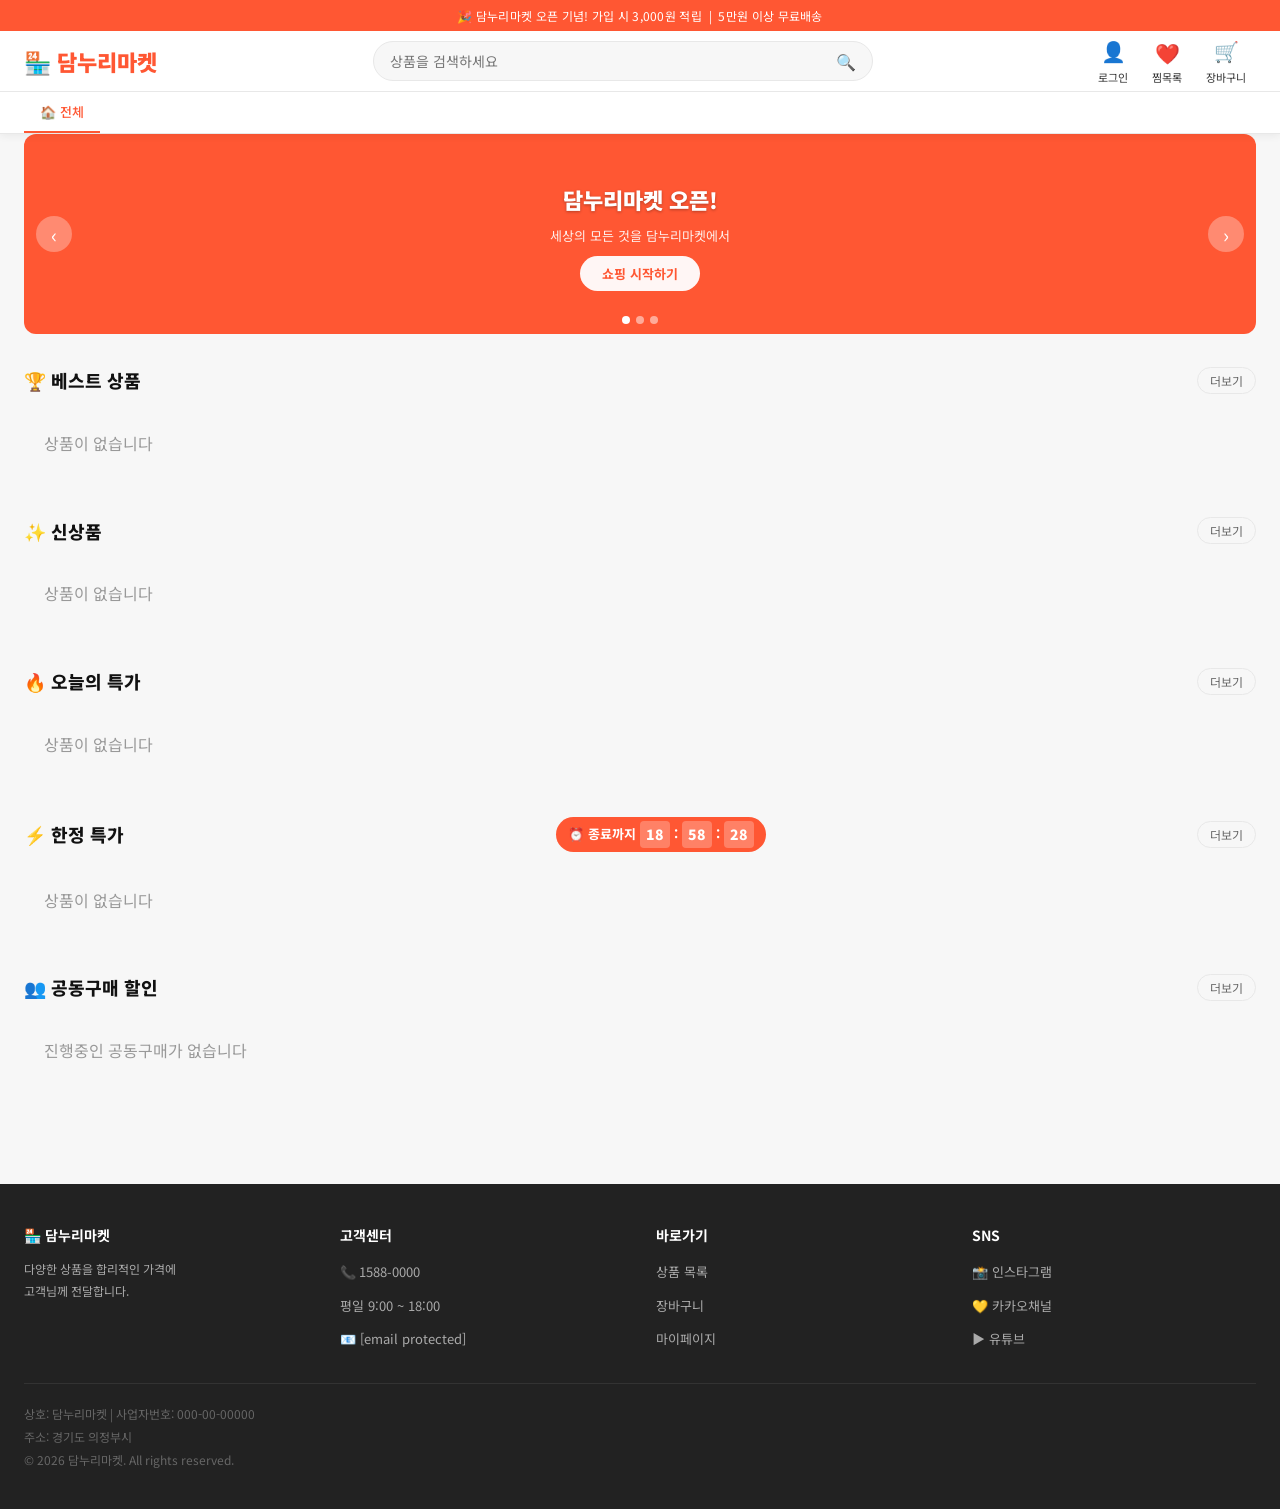
==== commit 96fb1041: "Update index.html" ====
--- a/index.html
+++ b/index.html
@@ -9,7 +9,7 @@
   <meta property="og:site_name" content="담누리마켓">
   <meta property="og:title" content="🏪 담누리마켓 - 담아서 누리는 쇼핑">
   <meta property="og:description" content="신선하고 맛있는 먹거리부터 생활용품까지! 담누리마켓에서 쇼핑하세요 🛒">
-  <meta property="og:image" content="https://gasway.shop/images/og-image_jpg.png">
+  <meta property="og:image" content="https://gasway.shop/images/og-image.jpg.png">
   <meta property="og:url" content="https://gasway.shop">
   <meta property="og:locale" content="ko_KR">
   <link rel="preconnect" href="https://fonts.googleapis.com">
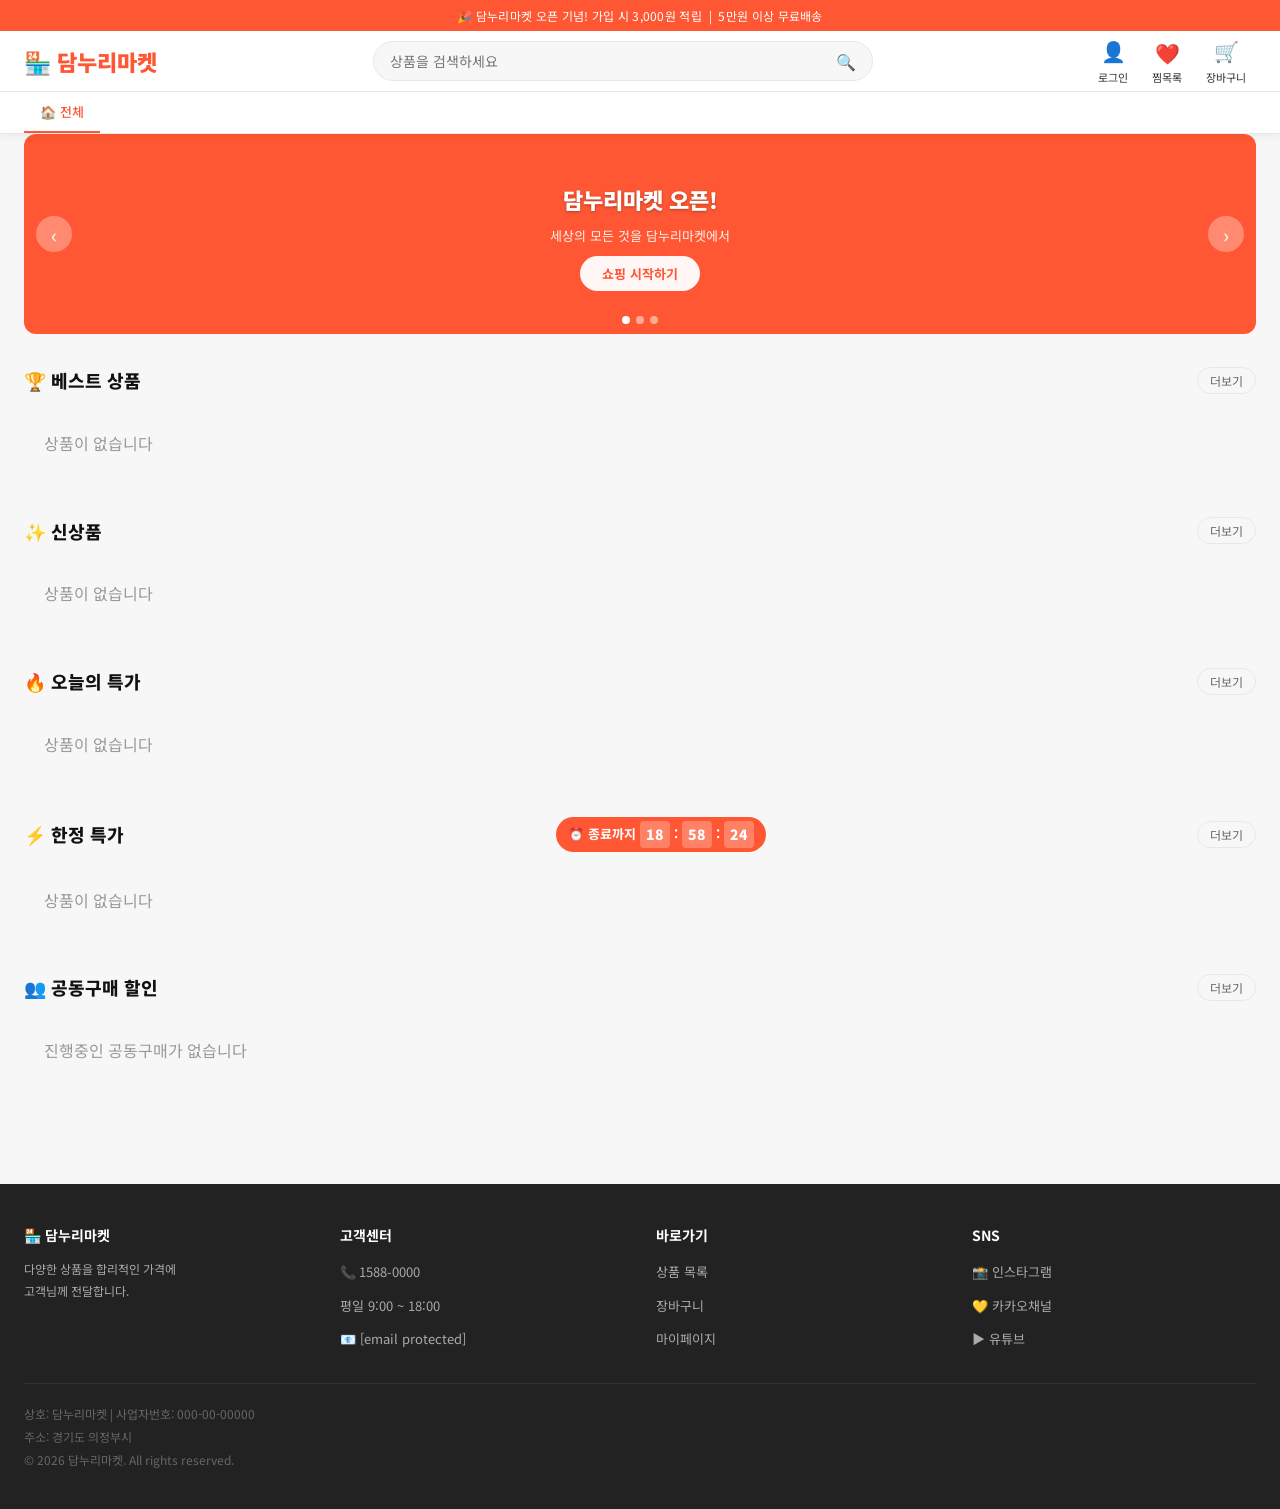
==== commit 2930367b: "Update index.html" ====
--- a/index.html
+++ b/index.html
@@ -278,4 +278,10 @@
   try {
     const userData = sessionStorage.getItem('user');
     if (!userData) return;
-    const user = JSON.parse(userData)
+    const user = JSON.parse(userData);
+    if (!user || !user.name) return;
+    const label = document.getElementById('login-label');
+    if (label) label.textContent = user.name + '님';
+  } catch(e) {}
+})();
+</script>
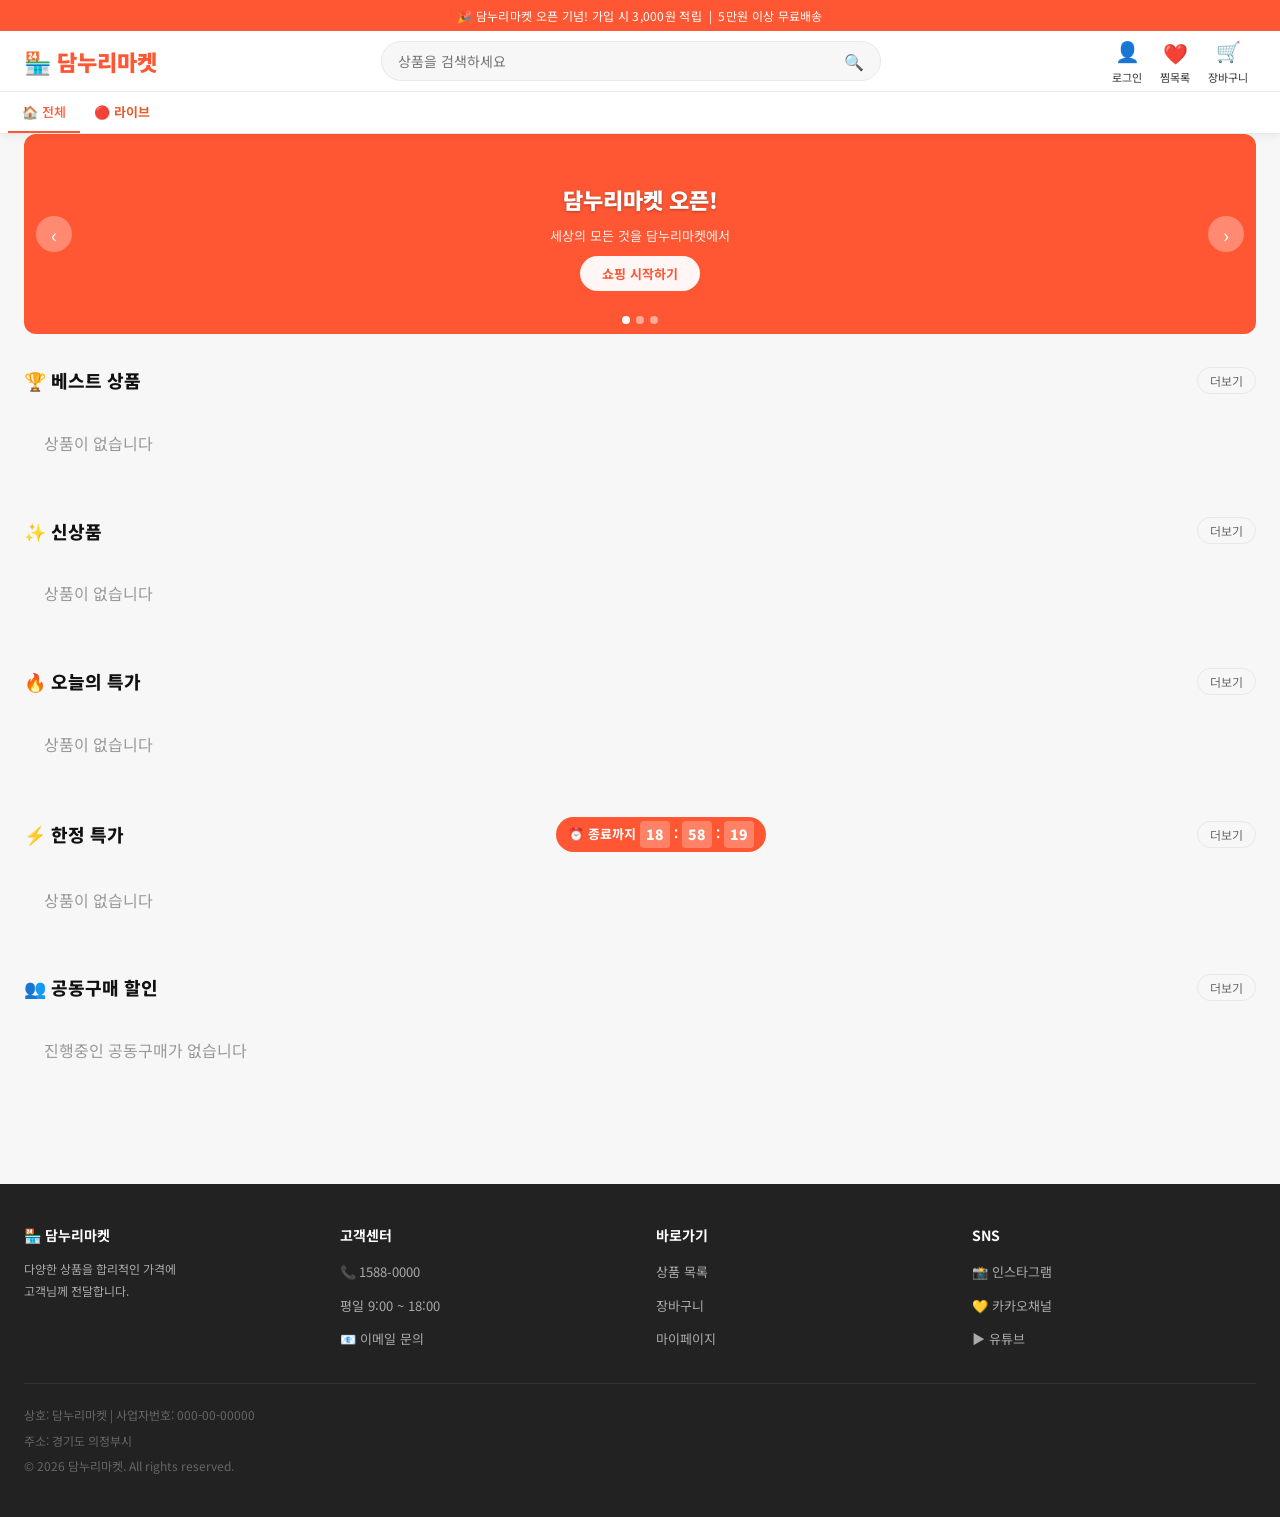
==== commit b8ea627d: "Update index.html" ====
--- a/index.html
+++ b/index.html
@@ -16,9 +16,14 @@
   <link href="https://fonts.googleapis.com/css2?family=Noto+Sans+KR:wght@300;400;500;600;700;800;900&display=swap" rel="stylesheet">
   <link rel="stylesheet" href="css/style.css">
   <style>
-    .header-nav { overflow: visible !important; position: relative; z-index: 200; }
-    .nav-inner  { overflow: visible !important; }
-    .nav-item-wrap { position: relative; display: inline-block; }
+    /* 가로 스크롤 방지 */
+    html, body { overflow-x: hidden; max-width: 100vw; }
+
+    /* 네비 — 드롭다운 보이면서 가로 스크롤 가능하도록 */
+    .header-nav { overflow: hidden; position: relative; z-index: 200; }
+    .nav-inner  { overflow-x: auto !important; overflow-y: visible !important; -webkit-overflow-scrolling: touch; }
+    .nav-item-wrap { position: relative; display: flex; align-items: center; flex-shrink: 0; }
+
     .nav-dropdown {
       display: none; position: absolute; top: 100%; left: 50%;
       transform: translateX(-50%);
@@ -44,6 +49,7 @@
     }
     .nav-dropdown-item:hover { background:#fff3f0; color:#FF5733; }
     .nav-item.has-sub::after { content:' ▾'; font-size:10px; opacity:0.6; }
+
     .flash-header {
       display: flex; align-items: center; justify-content: space-between;
       margin-bottom: 16px;
@@ -238,7 +244,7 @@
       <ul>
         <li><a href="#" id="footer-phone">📞 1588-0000</a></li>
         <li><a href="#">평일 9:00 ~ 18:00</a></li>
-        <li><a href="#" id="footer-email">📧 <span class="__cf_email__" data-cfemail="deb6bbb2ae9ebabfb3b0abacb7f0bdb1f0b5ac">[email&#160;protected]</span></a></li>
+        <li><a href="#" id="footer-email">📧 이메일 문의</a></li>
       </ul>
     </div>
     <div>
@@ -267,7 +273,8 @@
   </div>
 </footer>
 
-<script data-cfasync="false" src="/cdn-cgi/scripts/5c5dd728/cloudflare-static/email-decode.min.js"></script><script src="js/config.js"></script>
+<script data-cfasync="false" src="/cdn-cgi/scripts/5c5dd728/cloudflare-static/email-decode.min.js"></script>
+<script src="js/config.js"></script>
 <script src="js/sheets.js"></script>
 <script src="js/app.js"></script>
 <script src="js/main.js"></script>
@@ -285,3 +292,6 @@
   } catch(e) {}
 })();
 </script>
+
+</body>
+</html>
--- a/css/style.css
+++ b/css/style.css
@@ -58,13 +58,16 @@
   font-size: 12px;
   padding: 6px 16px;
   letter-spacing: 0.3px;
+  white-space: nowrap;
+  overflow: hidden;
+  text-overflow: ellipsis;
 }
 
 /* 메인 헤더 */
 .header-main {
   display: flex;
   align-items: center;
-  gap: 16px;
+  gap: 12px;
   padding: 0 24px;
   height: var(--header-h);
   max-width: 1280px;
@@ -110,6 +113,7 @@
   outline: none;
   font-size: 14px;
   color: var(--black);
+  min-width: 0;
 }
 .search-bar button {
   background: none;
@@ -117,13 +121,14 @@
   font-size: 16px;
   color: var(--gray);
   padding: 0;
+  flex-shrink: 0;
 }
 
 /* 헤더 아이콘 */
 .header-icons {
   display: flex;
   align-items: center;
-  gap: 4px;
+  gap: 2px;
   flex-shrink: 0;
 }
 .header-icon {
@@ -132,19 +137,20 @@
   flex-direction: column;
   align-items: center;
   gap: 2px;
-  padding: 6px 10px;
+  padding: 6px 8px;
   border: none;
   background: none;
   color: var(--gray-dark);
   font-size: 11px;
   border-radius: 8px;
   transition: var(--transition);
+  white-space: nowrap;
 }
 .header-icon:hover { background: var(--bg); color: var(--accent); }
 .header-icon .icon-emoji { font-size: 20px; }
 .cart-badge {
   position: absolute;
-  top: 2px; right: 4px;
+  top: 2px; right: 2px;
   background: var(--accent);
   color: #fff;
   font-size: 10px;
@@ -157,27 +163,42 @@
   border: 2px solid #fff;
 }
 
-/* 카테고리 네비 */
+/* ============================================================
+   카테고리 네비 — 스크롤 + 페이드 힌트
+   ============================================================ */
 .header-nav {
   border-top: 1px solid var(--border);
   background: var(--white);
+  position: relative;
+}
+/* 오른쪽 페이드 — 더 있다는 힌트 */
+.header-nav::after {
+  content: '';
+  position: absolute;
+  top: 0; right: 0;
+  width: 48px; height: 100%;
+  background: linear-gradient(to right, transparent, rgba(255,255,255,0.95));
+  pointer-events: none;
+  z-index: 10;
 }
 .nav-inner {
   max-width: 1280px;
   margin: 0 auto;
-  padding: 0 24px;
+  padding: 0 8px;
   display: flex;
   align-items: center;
   gap: 0;
   overflow-x: auto;
   scrollbar-width: none;
+  -webkit-overflow-scrolling: touch;
+  scroll-snap-type: x proximity;
 }
 .nav-inner::-webkit-scrollbar { display: none; }
 .nav-item {
   display: flex;
   align-items: center;
   gap: 4px;
-  padding: 10px 16px;
+  padding: 10px 14px;
   font-size: 13px;
   font-weight: 500;
   color: var(--gray-dark);
@@ -186,6 +207,8 @@
   white-space: nowrap;
   border-bottom: 2px solid transparent;
   transition: var(--transition);
+  flex-shrink: 0;
+  scroll-snap-align: start;
 }
 .nav-item:hover, .nav-item.active {
   color: var(--accent);
@@ -211,7 +234,7 @@
   position: relative;
   background: var(--accent);
   aspect-ratio: 16/5;
-  min-height: 200px;
+  min-height: 160px;
 }
 .banner-slider { display: flex; height: 100%; transition: transform 0.5s ease; }
 .banner-slide {
@@ -237,8 +260,8 @@
   z-index: 1;
   color: #fff;
 }
-.banner-content h2 { font-size: clamp(20px, 4vw, 40px); font-weight: 900; line-height: 1.2; margin-bottom: 8px; }
-.banner-content p { font-size: clamp(13px, 2vw, 16px); opacity: 0.9; margin-bottom: 20px; }
+.banner-content h2 { font-size: clamp(18px, 4vw, 40px); font-weight: 900; line-height: 1.2; margin-bottom: 8px; }
+.banner-content p { font-size: clamp(12px, 2vw, 16px); opacity: 0.9; margin-bottom: 20px; }
 .banner-btn {
   display: inline-block;
   background: #fff;
@@ -259,6 +282,7 @@
   bottom: 12px; left: 50%;
   transform: translateX(-50%);
   display: flex; gap: 6px;
+  z-index: 10;
 }
 .banner-dot {
   width: 6px; height: 6px;
@@ -282,8 +306,8 @@
   align-items: center;
   justify-content: center;
   cursor: pointer;
-  backdrop-filter: blur(4px);
-  transition: var(--transition);
+  transition: var(--transition);
+  z-index: 10;
 }
 .banner-arrow:hover { background: rgba(255,255,255,0.5); }
 .banner-prev { left: 12px; }
@@ -314,6 +338,7 @@
   padding: 4px 12px;
   background: none;
   transition: var(--transition);
+  flex-shrink: 0;
 }
 .section-more:hover { border-color: var(--accent); color: var(--accent); }
 
@@ -344,14 +369,14 @@
 .category-card .cat-icon { font-size: 28px; }
 .category-card .cat-name { font-size: 12px; font-weight: 600; color: var(--gray-dark); }
 
-/* 상품 그리드 */
+/* ============================================================
+   상품 그리드 & 카드
+   ============================================================ */
 .product-grid {
   display: grid;
   grid-template-columns: repeat(auto-fill, minmax(200px, 1fr));
   gap: 16px;
 }
-
-/* 상품 카드 */
 .product-card {
   background: var(--white);
   border-radius: var(--radius);
@@ -388,6 +413,7 @@
   padding: 3px 8px;
   border-radius: 4px;
   letter-spacing: 0.5px;
+  z-index: 1;
 }
 .badge-new { background: #111; color: #fff; }
 .badge-best { background: var(--accent); color: #fff; }
@@ -408,12 +434,12 @@
   font-size: 16px;
   opacity: 0;
   transition: var(--transition);
-  backdrop-filter: blur(4px);
+  z-index: 1;
 }
 .product-card:hover .product-wish { opacity: 1; }
 .product-wish:hover { transform: scale(1.1); }
 
-/* 빠른 담기 버튼 */
+/* 빠른 담기 버튼 — 모바일에서는 항상 표시 */
 .product-quick-add {
   position: absolute;
   bottom: 0; left: 0; right: 0;
@@ -425,15 +451,15 @@
   font-weight: 700;
   transform: translateY(100%);
   transition: var(--transition);
-  backdrop-filter: blur(4px);
+  z-index: 1;
 }
 .product-card:hover .product-quick-add { transform: translateY(0); }
 
 /* 상품 정보 */
-.product-info { padding: 12px; }
-.product-category { font-size: 11px; color: var(--gray-light); margin-bottom: 4px; }
+.product-info { padding: 10px 12px 12px; }
+.product-category { font-size: 11px; color: var(--gray-light); margin-bottom: 3px; }
 .product-name {
-  font-size: 14px;
+  font-size: 13px;
   font-weight: 600;
   color: var(--gray-dark);
   line-height: 1.4;
@@ -441,12 +467,12 @@
   display: -webkit-box;
   -webkit-line-clamp: 2;
   -webkit-box-orient: vertical;
-  margin-bottom: 8px;
-}
-.product-price { display: flex; align-items: center; gap: 6px; flex-wrap: wrap; }
-.price-sale { font-size: 16px; font-weight: 800; color: var(--black); }
-.price-original { font-size: 12px; color: var(--gray-light); text-decoration: line-through; }
-.price-discount { font-size: 12px; font-weight: 800; color: var(--accent); }
+  margin-bottom: 6px;
+}
+.product-price { display: flex; align-items: center; gap: 5px; flex-wrap: wrap; }
+.price-sale { font-size: 15px; font-weight: 800; color: var(--black); }
+.price-original { font-size: 11px; color: var(--gray-light); text-decoration: line-through; }
+.price-discount { font-size: 11px; font-weight: 800; color: var(--accent); }
 
 /* ============================================================
    팝업
@@ -462,10 +488,8 @@
   opacity: 0;
   transition: opacity 0.3s;
   padding: 20px;
-  backdrop-filter: blur(4px);
 }
 .popup-overlay.active { opacity: 1; }
-
 .popup-box {
   background: var(--white);
   border-radius: 12px;
@@ -479,7 +503,6 @@
   overflow-y: auto;
 }
 .popup-overlay.active .popup-box { transform: scale(1); }
-
 .popup-close {
   position: absolute;
   top: 12px; right: 12px;
@@ -496,7 +519,6 @@
   transition: var(--transition);
 }
 .popup-close:hover { background: var(--black); }
-
 .popup-content { padding: 32px; text-align: center; }
 .popup-content h3 { font-size: 20px; font-weight: 800; margin-bottom: 12px; }
 .popup-content p { color: var(--gray); line-height: 1.7; }
@@ -509,7 +531,6 @@
   border-radius: 8px;
   font-weight: 700;
 }
-
 .popup-footer {
   display: flex;
   align-items: center;
@@ -582,6 +603,8 @@
   align-items: flex-start;
   justify-content: center;
   padding-top: 80px;
+  padding-left: 16px;
+  padding-right: 16px;
 }
 .search-modal.active { display: flex; }
 .search-modal-box {
@@ -606,8 +629,9 @@
   font-size: 16px;
   font-family: var(--font-main);
   color: var(--black);
-}
-.search-modal-close { background: none; border: none; font-size: 18px; color: var(--gray); }
+  min-width: 0;
+}
+.search-modal-close { background: none; border: none; font-size: 18px; color: var(--gray); flex-shrink: 0; }
 #search-results { max-height: 400px; overflow-y: auto; }
 .search-item {
   display: flex;
@@ -619,7 +643,7 @@
   border-bottom: 1px solid var(--border);
 }
 .search-item:hover { background: var(--bg); }
-.search-item img { width: 48px; height: 48px; object-fit: cover; border-radius: 6px; }
+.search-item img { width: 48px; height: 48px; object-fit: cover; border-radius: 6px; flex-shrink: 0; }
 .search-item-name { font-size: 14px; font-weight: 600; margin-bottom: 2px; }
 .search-item-price { font-size: 13px; color: var(--accent); font-weight: 700; }
 .search-empty { padding: 32px; text-align: center; color: var(--gray); font-size: 14px; }
@@ -644,6 +668,7 @@
   align-items: center;
   gap: 8px;
   box-shadow: 0 8px 24px rgba(0,0,0,0.3);
+  max-width: calc(100vw - 32px);
 }
 .cart-toast.show { transform: translateX(-50%) translateY(0); }
 
@@ -674,6 +699,7 @@
   padding-top: 20px;
   font-size: 12px;
   color: #666;
+  line-height: 1.8;
 }
 
 /* ============================================================
@@ -689,23 +715,96 @@
   0% { background-position: 200% 0; }
   100% { background-position: -200% 0; }
 }
-.skeleton-card { height: 300px; border-radius: var(--radius); }
-
-/* ============================================================
-   반응형
+.skeleton-card { height: 280px; border-radius: var(--radius); }
+
+/* ============================================================
+   반응형 — 태블릿 (768px 이하)
    ============================================================ */
 @media (max-width: 768px) {
-  .header-main { padding: 0 16px; }
-  .main-wrap { padding: 0 16px 40px; }
-  .banner-wrap { aspect-ratio: 4/3; }
+  /* 헤더 */
+  .header-main {
+    padding: 0 12px;
+    gap: 8px;
+    height: 54px;
+  }
+  .header-logo { font-size: 18px; }
+  .header-search { max-width: none; }
+  .search-bar { height: 36px; padding: 0 12px; }
+  .search-bar input { font-size: 13px; }
+  .header-icons { gap: 0; }
+  .header-icon { padding: 6px 6px; font-size: 10px; }
+  .header-icon .icon-emoji { font-size: 18px; }
+
+  /* 네비 */
+  .nav-item { padding: 9px 12px; font-size: 12px; }
+
+  /* 메인 */
+  .main-wrap { padding: 0 12px 40px; }
+
+  /* 배너 */
+  .banner-wrap { aspect-ratio: 3/2; min-height: 140px; margin: 12px 0 20px; }
+  .banner-slide { padding: 20px 16px; }
+
+  /* 섹션 */
+  .section { margin-bottom: 28px; }
+  .section-title { font-size: 15px; }
+
+  /* 상품 그리드 — 2열 */
   .product-grid { grid-template-columns: repeat(2, 1fr); gap: 10px; }
+  .product-info { padding: 8px 10px 10px; }
+  .product-name { font-size: 12px; }
+  .price-sale { font-size: 14px; }
+
+  /* 빠른담기 모바일에서 항상 표시 */
+  .product-quick-add {
+    transform: translateY(0);
+    font-size: 12px;
+    padding: 8px;
+  }
+  .product-wish { opacity: 1; }
+
+  /* 팝업 */
   .popup-product-inner { grid-template-columns: 1fr; }
   .popup-product-img { aspect-ratio: 4/3; }
-  .category-grid { grid-template-columns: repeat(auto-fill, minmax(70px, 1fr)); }
-  .header-icon span:last-child { display: none; }
-}
-
+  .popup-product-info { padding: 20px; }
+
+  /* 카테고리 그리드 */
+  .category-grid { grid-template-columns: repeat(auto-fill, minmax(70px, 1fr)); gap: 8px; }
+
+  /* 헤더 아이콘 텍스트 숨김 */
+  .header-icon span:not(.icon-emoji):not(.cart-badge) { display: none; }
+
+  /* 푸터 */
+  .footer { padding: 28px 16px; }
+  .footer-inner { grid-template-columns: repeat(2, 1fr); gap: 20px; }
+}
+
+/* ============================================================
+   반응형 — 모바일 소형 (480px 이하)
+   ============================================================ */
 @media (max-width: 480px) {
+  .header-main { height: 50px; }
+  .header-logo { font-size: 16px; }
+  .header-notice { font-size: 11px; padding: 5px 8px; }
+
+  /* 상품 그리드 — 2열 유지, 간격 축소 */
   .product-grid { grid-template-columns: repeat(2, 1fr); gap: 8px; }
-  .section-title { font-size: 15px; }
-}
+  .skeleton-card { height: 220px; }
+
+  /* 배너 */
+  .banner-wrap { aspect-ratio: 4/3; min-height: 120px; }
+  .banner-content h2 { font-size: 16px; }
+  .banner-content p { font-size: 12px; margin-bottom: 12px; }
+  .banner-btn { font-size: 12px; padding: 8px 18px; }
+  .banner-arrow { width: 28px; height: 28px; font-size: 13px; }
+
+  /* 네비 */
+  .nav-item { padding: 8px 10px; font-size: 11px; }
+
+  /* 섹션 */
+  .section-title { font-size: 14px; }
+  .main-wrap { padding: 0 10px 32px; }
+
+  /* 푸터 */
+  .footer-inner { grid-template-columns: 1fr; gap: 16px; }
+}
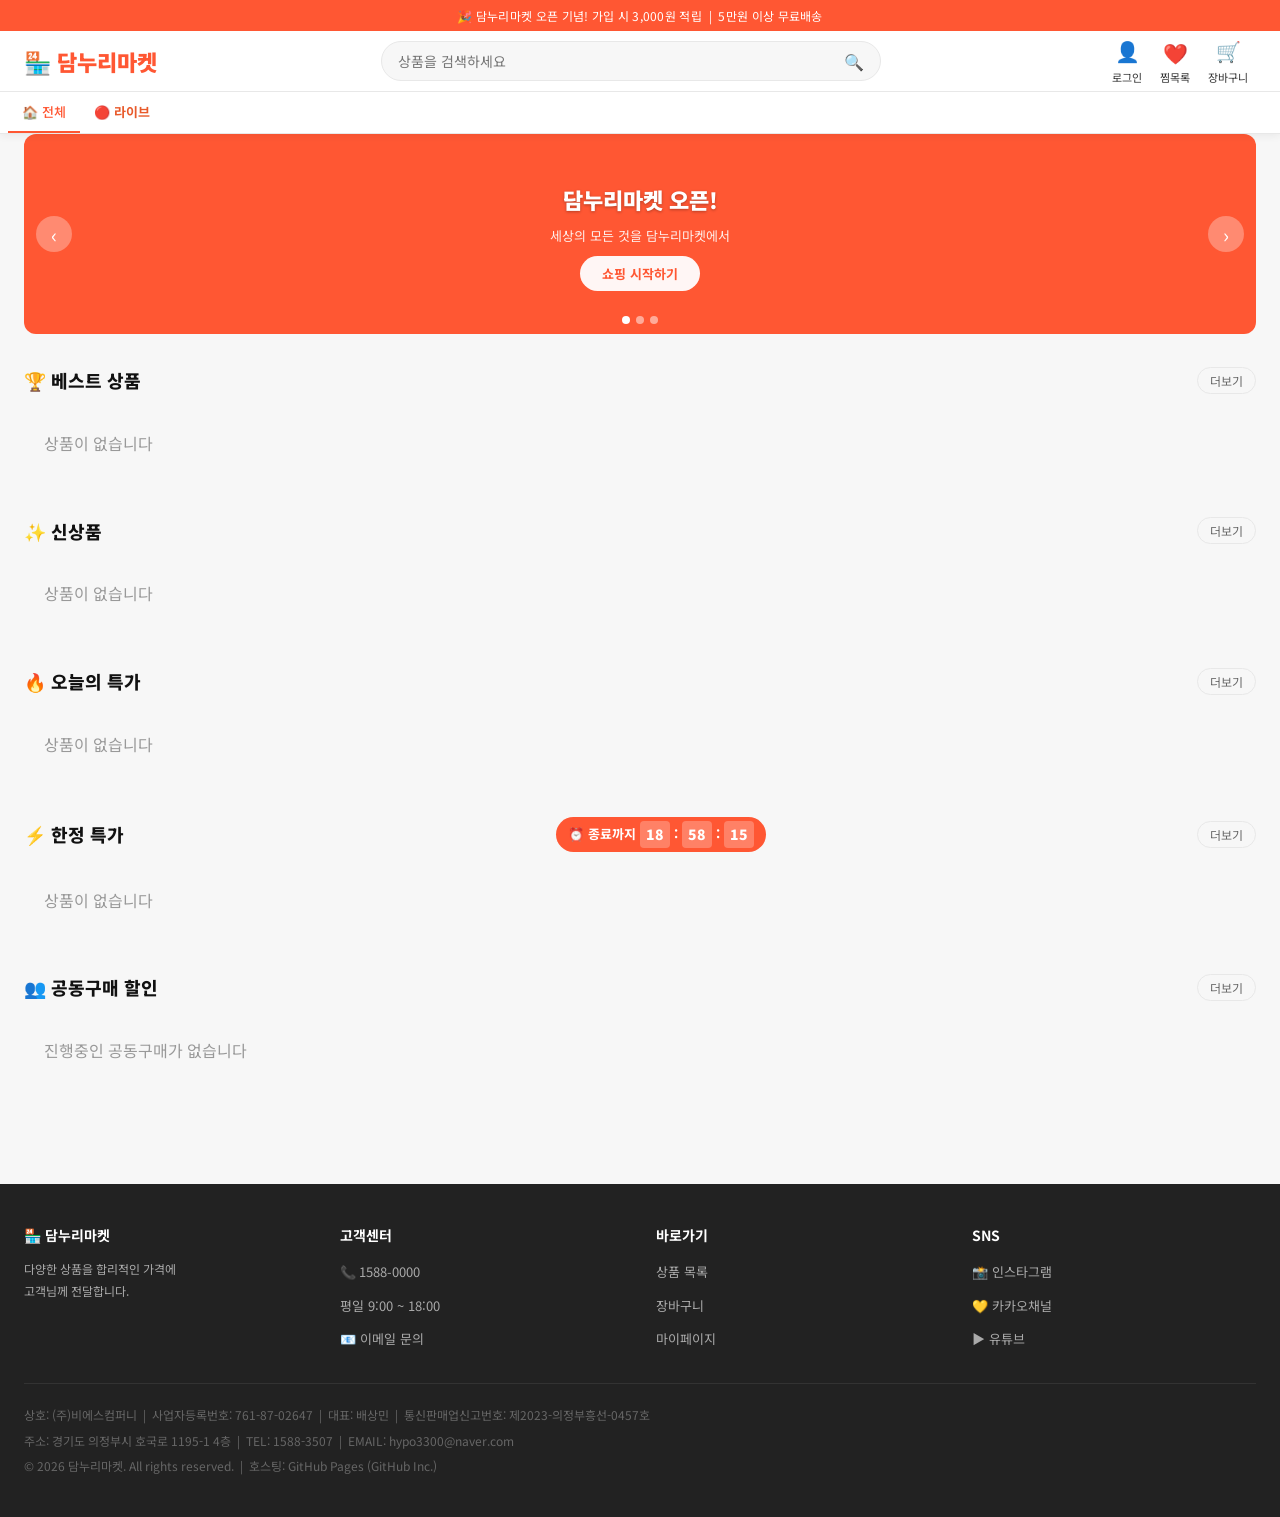
==== commit 0f714d59: "Update footer business information and contact details" ====
--- a/index.html
+++ b/index.html
@@ -267,9 +267,9 @@
 
   <!-- 사업자 정보 (구글시트 자동 반영) -->
   <div class="footer-bottom">
-    <p id="footer-biz">상호: 담누리마켓 | 사업자번호: 000-00-00000</p>
-    <p id="footer-addr" style="margin-top:4px;">주소: 경기도 의정부시</p>
-    <p id="footer-copy" style="margin-top:4px;">© 2026 담누리마켓. All rights reserved.</p>
+<p id="footer-biz">상호: (주)비에스컴퍼니 &nbsp;|&nbsp; 사업자등록번호: 761-87-02647 &nbsp;|&nbsp; 대표: 배상민 &nbsp;|&nbsp; 통신판매업신고번호: 제2023-의정부흥선-0457호</p>
+<p id="footer-addr" style="margin-top:4px;">주소: 경기도 의정부시 호국로 1195-1 4층 &nbsp;|&nbsp; TEL: 1588-3507 &nbsp;|&nbsp; EMAIL: hypo3300@naver.com</p>
+<p id="footer-copy" style="margin-top:4px;">© 2026 담누리마켓. All rights reserved. &nbsp;|&nbsp; 호스팅: GitHub Pages (GitHub Inc.)</p>
   </div>
 </footer>
 
--- a/css/style.css
+++ b/css/style.css
@@ -807,4 +807,15 @@
 
   /* 푸터 */
   .footer-inner { grid-template-columns: 1fr; gap: 16px; }
-}
+  /* 푸터 사업자정보 모바일 강제 표시 */
+  .footer-bottom {
+    display: block !important;
+    font-size: 11px;
+    line-height: 2;
+    color: #888;
+    text-align: center;
+  }
+  .footer-bottom p {
+    display: block !important;
+  }
+}
